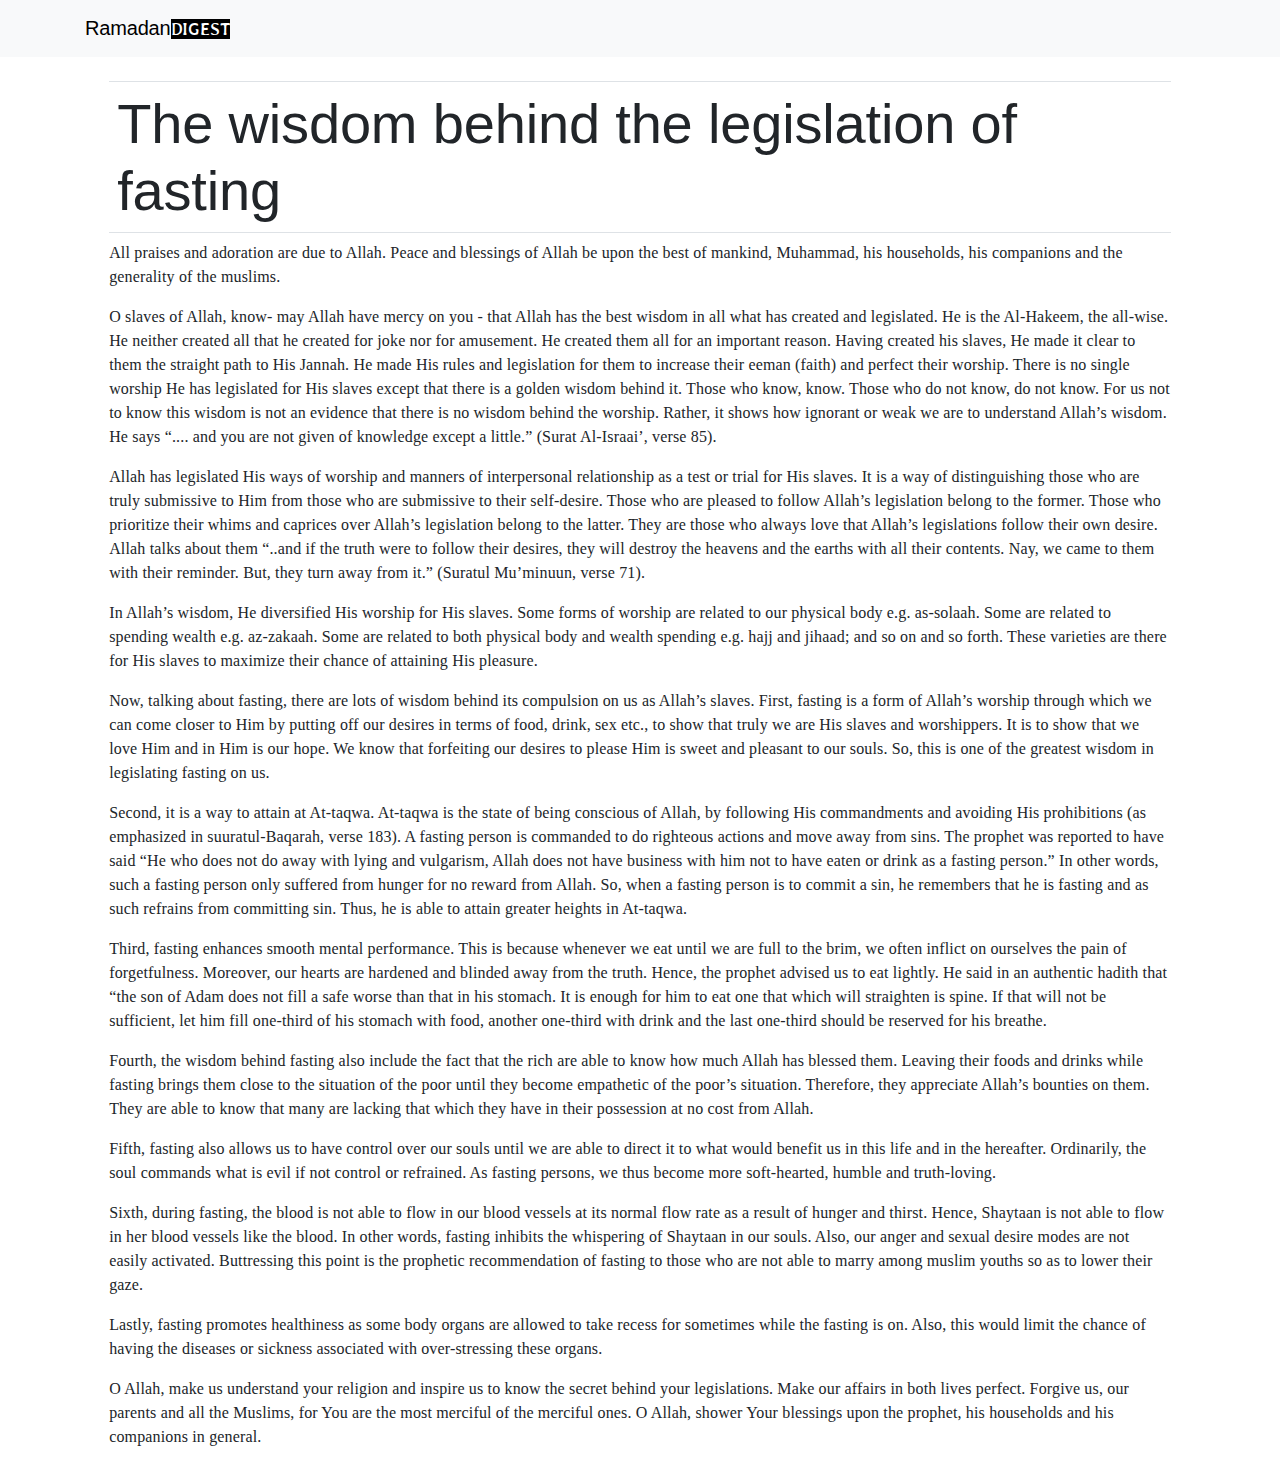
==== 01/01.html @ 985cc376 "first but robust commit" ====
<!doctype html>
<html lang="en">

<head>
  <!-- Required meta tags -->
  <meta charset="utf-8">
  <meta name="viewport" content="width=device-width, initial-scale=1, shrink-to-fit=no">

  <!-- Bootstrap CSS -->
  <link rel="stylesheet" href="https://stackpath.bootstrapcdn.com/bootstrap/4.3.1/css/bootstrap.min.css"
    integrity="sha384-ggOyR0iXCbMQv3Xipma34MD+dH/1fQ784/j6cY/iJTQUOhcWr7x9JvoRxT2MZw1T" crossorigin="anonymous">
  <!-- Custom CSS -->
  <link rel="stylesheet" href="../css/app.css">
  <link rel="stylesheet" href="01.css">

  <!-- Google Fonts -->
  <link href="https://fonts.googleapis.com/css?family=Stylish&display=swap" rel="stylesheet">

  <!-- Font Awesome -->
  <link rel="stylesheet" href="https://use.fontawesome.com/releases/v5.8.2/css/all.css"
    integrity="sha384-oS3vJWv+0UjzBfQzYUhtDYW+Pj2yciDJxpsK1OYPAYjqT085Qq/1cq5FLXAZQ7Ay" crossorigin="anonymous">

  <title>The wisdom behind the legislation of fasting</title>
</head>

<body>
  <nav class="mb-4 navbar navbar-expand-sm navbar-light bg-light">
    <div class="container">
      <a class="navbar-brand" href="#">Ramadan<span id="branded">Digest</span></a>
    </div>
  </nav>

  <div class="row">
    <div class="col-1"></div>
    <div class="col-10">
      <h1 class="display-3 border border-left-0 border-right-0 p-2"> The wisdom behind the legislation of fasting</h1>
      <p> All praises and adoration are due to Allah. Peace and blessings of Allah be upon the best of mankind,
        Muhammad, his households, his companions and the generality of the muslims.</p>
      <p>O slaves of Allah, know- may Allah have mercy on you - that Allah has the best wisdom in all what has created
        and legislated. He is the Al-Hakeem, the all-wise. He neither created all that he created for joke nor for
        amusement. He created them all for an important reason. Having created his slaves, He made it clear to them the
        straight path to His Jannah. He made His rules and legislation for them to increase their eeman (faith) and
        perfect their worship. There is no single worship He has legislated for His slaves except that there is a golden
        wisdom behind it. Those who know, know. Those who do not know, do not know. For us not to know this wisdom is
        not an evidence that there is no wisdom behind the worship. Rather, it shows how ignorant or weak we are to
        understand Allah’s wisdom. He says “.... and you are not given of knowledge except a little.” (Surat Al-Israai’,
        verse 85).</p>
      <p>Allah has legislated His ways of worship and manners of interpersonal relationship as a test or trial for His
        slaves. It is a way of distinguishing those who are truly submissive to Him from those who are submissive to
        their self-desire. Those who are pleased to follow Allah’s legislation belong to the former. Those who
        prioritize their whims and caprices over Allah’s legislation belong to the latter. They are those who always
        love that Allah’s legislations follow their own desire. Allah talks about them “..and if the truth were to
        follow their desires, they will destroy the heavens and the earths with all their contents. Nay, we came to
        them with their reminder. But, they turn away from it.” (Suratul Mu’minuun, verse 71).</p>
      <p>In Allah’s wisdom, He diversified His worship for His slaves. Some forms of worship are related to our
        physical body e.g. as-solaah. Some are related to spending wealth e.g. az-zakaah. Some are related to both
        physical body and wealth spending e.g. hajj and jihaad; and so on and so forth. These varieties are there
        for His slaves to maximize their chance of attaining His pleasure.</p>
      <p>Now, talking about fasting, there are lots of wisdom behind its compulsion on us as Allah’s slaves. First,
        fasting is a form of Allah’s worship through which we can come closer to Him by putting off our desires in
        terms of food, drink, sex etc., to show that truly we are His slaves and worshippers. It is to show that we
        love Him and in Him is our hope. We know that forfeiting our desires to please Him is sweet and pleasant to
        our souls. So, this is one of the greatest wisdom in legislating fasting on us. </p>
      <p>Second, it is a way to attain at At-taqwa. At-taqwa is the state of being conscious of Allah, by following
        His commandments and avoiding His prohibitions (as emphasized in suuratul-Baqarah, verse 183). A fasting
        person is commanded to do righteous actions and move away from sins. The prophet was reported to have said
        “He who does not do away with lying and vulgarism, Allah does not have business with him not to have eaten
        or drink as a fasting person.” In other words, such a fasting person only suffered from hunger for no reward
        from Allah. So, when a fasting person is to commit a sin, he remembers that he is fasting and as such
        refrains from committing sin. Thus, he is able to attain greater heights in At-taqwa.</p>
      <p>Third, fasting enhances smooth mental performance. This is because whenever we eat until we are full to
        the brim, we often inflict on ourselves the pain of forgetfulness. Moreover, our hearts are hardened and
        blinded away from the truth. Hence, the prophet advised us to eat lightly. He said in an authentic hadith
        that “the son of Adam does not fill a safe worse than that in his stomach. It is enough for him to eat one
        that which will straighten is spine. If that will not be sufficient, let him fill one-third of his stomach
        with food, another one-third with drink and the last one-third should be reserved for his breathe.</p>
        <p>Fourth, the wisdom behind fasting also include the fact that the rich are able to know how much Allah has
          blessed them. Leaving their foods and drinks while fasting brings them close to the situation of the poor
          until they become empathetic of the poor’s situation. Therefore, they appreciate Allah’s bounties on them.
          They are able to know that many are lacking that which they have in their possession at no cost from Allah.
        </p>
        <p>Fifth, fasting also allows us to have control over our souls until we are able to direct it to what would
          benefit us in this life and in the hereafter. Ordinarily, the soul commands what is evil if not control or
          refrained. As fasting persons, we thus become more soft-hearted, humble and truth-loving.</p>
        <p>Sixth, during fasting, the blood is not able to flow in our blood vessels at its normal flow rate as a result
          of hunger and thirst. Hence, Shaytaan is not able to flow in her blood vessels like the blood. In other words,
          fasting inhibits the whispering of Shaytaan in our souls. Also, our anger and sexual desire modes are not
          easily activated. Buttressing this point is the prophetic recommendation of fasting to those who are not able
          to marry among muslim youths so as to lower their gaze.</p>
        <p>Lastly, fasting promotes healthiness as some body organs are allowed to take recess for sometimes while the
          fasting is on. Also, this would limit the chance of having the diseases or sickness associated with
          over-stressing these organs.</p>
        <p>O Allah, make us understand your religion and inspire us to know the secret behind your legislations. Make
          our affairs in both lives perfect. Forgive us, our parents and all the Muslims, for You are the most merciful
          of the merciful ones. O Allah, shower Your blessings upon the prophet, his households and his companions in
          general.</p>
    </div>
    <div class="col-1"></div>
  </div>

  <!-- Optional JavaScript -->
  <!-- jQuery first, then Popper.js, then Bootstrap JS -->
  <script src="https://code.jquery.com/jquery-3.3.1.slim.min.js"
    integrity="sha384-q8i/X+965DzO0rT7abK41JStQIAqVgRVzpbzo5smXKp4YfRvH+8abtTE1Pi6jizo" crossorigin="anonymous">
  </script>
  <script src="https://cdnjs.cloudflare.com/ajax/libs/popper.js/1.14.7/umd/popper.min.js"
    integrity="sha384-UO2eT0CpHqdSJQ6hJty5KVphtPhzWj9WO1clHTMGa3JDZwrnQq4sF86dIHNDz0W1" crossorigin="anonymous">
  </script>
  <script src="https://stackpath.bootstrapcdn.com/bootstrap/4.3.1/js/bootstrap.min.js"
    integrity="sha384-JjSmVgyd0p3pXB1rRibZUAYoIIy6OrQ6VrjIEaFf/nJGzIxFDsf4x0xIM+B07jRM" crossorigin="anonymous">
  </script>
</body>

</html>
---- css/app.css ----
body {
  font-family: medium-content-sans-serif-font, "Lucida Grande", "Lucida Sans Unicode", "Lucida Sans", Geneva, Arial, sans-serif !important;
  letter-spacing: -.17px !important;
}

.display-4 {
  font-size: 2.5rem;
  font-weight: 700;
  letter-spacing: 0px;
}

@media (max-width:1000px) {
  .display-1 {
    font-size: 4rem;
  }
}

@media (max-width:800px) {
  .display-1 {
    font-size: 3rem;
  }
}

@media (max-width:600px) {
  .display-4 {
    font-size: 1.5rem;
    font-weight: 700;
    letter-spacing: 0px;
  }

  .display-1 {
    font-size: 2.5rem;
  }
}

@media (max-width:540px) {
  .display-4 {
    font-size: 1.5rem;
    font-weight: 700;
    letter-spacing: 0px;
  }

  .display-1 {
    font-size: 2rem;
  }
}

a {
  text-decoration: none;
  color: #000 !important;
  cursor: pointer;
  text-overflow: ellipsis;
}

a:hover {
  text-decoration: none;
}

#branded {
  background: #000;
  color: white;
  text-transform: uppercase;
  font-family: 'Stylish', sans-serif;
}

.textColorLighter {
  color: rgba(0, 0, 0, .15) !important;
  fill: rgba(0, 0, 0, .15) !important;
}
---- 01/01.css ----
body {
  font-family: medium-content-sans-serif-font, "Lucida Grande", "Lucida Sans Unicode", "Lucida Sans", Geneva, Arial, sans-serif !important;
  letter-spacing: -.17px !important;
}

.display-3 {
  font-size: 3.5rem;
}

p{
  font-family: medium-content-serif-font,Georgia,Cambria,"Times New Roman",Times,serif;
  letter-spacing: .01rem
}
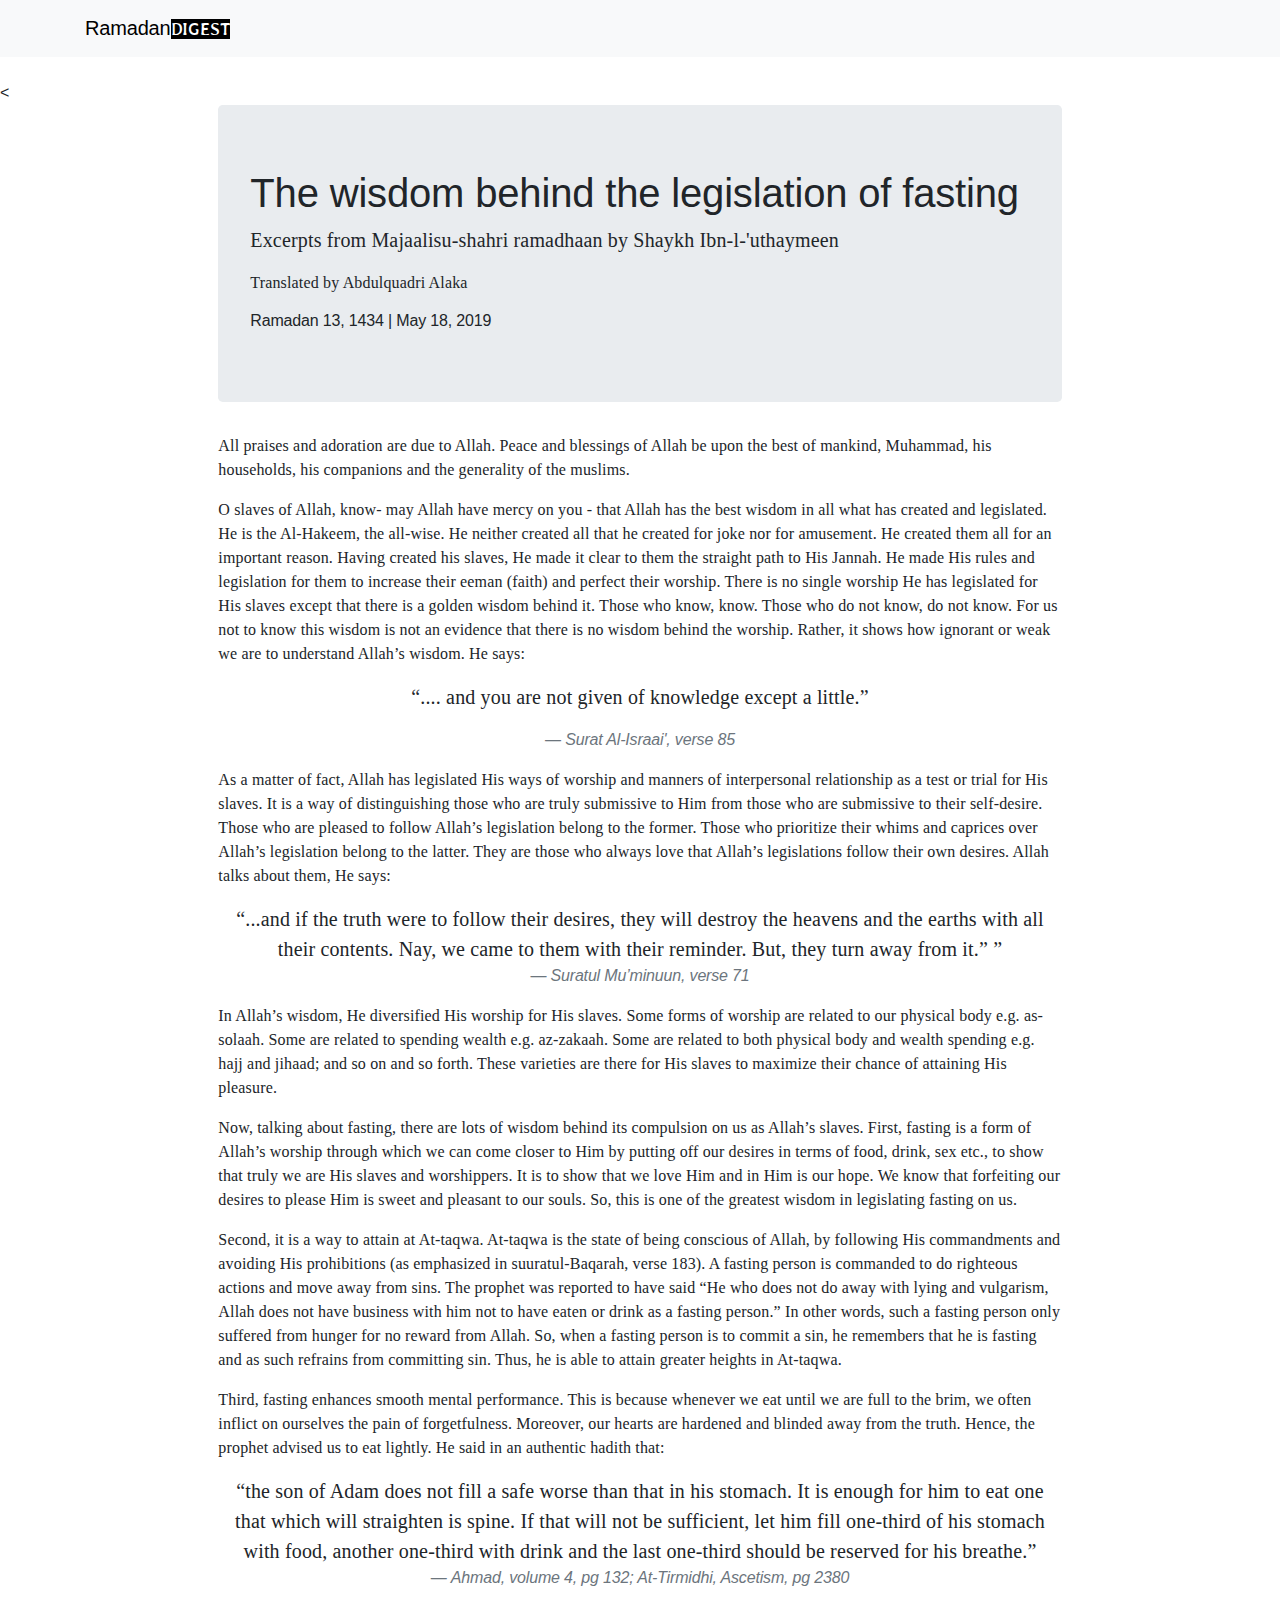
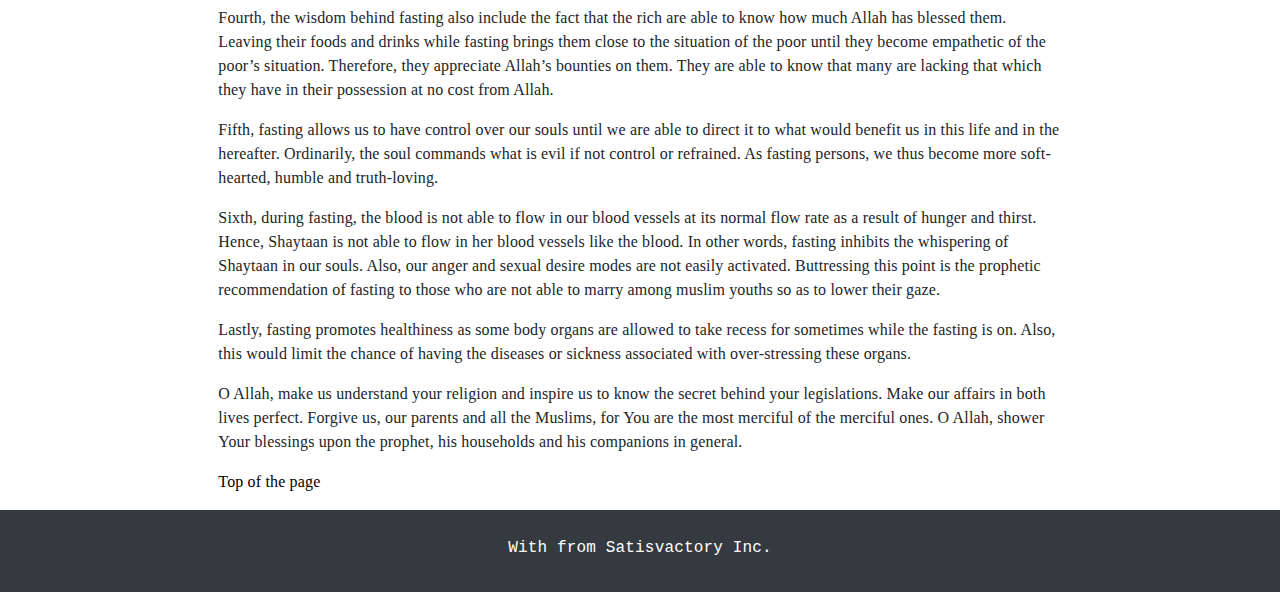
==== commit 9a6cee09: "Add styles to first article" ====
--- a/01/01.html
+++ b/01/01.html
@@ -26,60 +26,89 @@
 <body>
   <nav class="mb-4 navbar navbar-expand-sm navbar-light bg-light">
     <div class="container">
-      <a class="navbar-brand" href="#">Ramadan<span id="branded">Digest</span></a>
+      <a class="navbar-brand" href="../index.html">Ramadan<span id="branded">Digest</span></a>
     </div>
   </nav>
-
-  <div class="row">
-    <div class="col-1"></div>
-    <div class="col-10">
-      <h1 class="display-3 border border-left-0 border-right-0 p-2"> The wisdom behind the legislation of fasting</h1>
-      <p> All praises and adoration are due to Allah. Peace and blessings of Allah be upon the best of mankind,
-        Muhammad, his households, his companions and the generality of the muslims.</p>
-      <p>O slaves of Allah, know- may Allah have mercy on you - that Allah has the best wisdom in all what has created
-        and legislated. He is the Al-Hakeem, the all-wise. He neither created all that he created for joke nor for
-        amusement. He created them all for an important reason. Having created his slaves, He made it clear to them the
-        straight path to His Jannah. He made His rules and legislation for them to increase their eeman (faith) and
-        perfect their worship. There is no single worship He has legislated for His slaves except that there is a golden
-        wisdom behind it. Those who know, know. Those who do not know, do not know. For us not to know this wisdom is
-        not an evidence that there is no wisdom behind the worship. Rather, it shows how ignorant or weak we are to
-        understand Allah’s wisdom. He says “.... and you are not given of knowledge except a little.” (Surat Al-Israai’,
-        verse 85).</p>
-      <p>Allah has legislated His ways of worship and manners of interpersonal relationship as a test or trial for His
-        slaves. It is a way of distinguishing those who are truly submissive to Him from those who are submissive to
-        their self-desire. Those who are pleased to follow Allah’s legislation belong to the former. Those who
-        prioritize their whims and caprices over Allah’s legislation belong to the latter. They are those who always
-        love that Allah’s legislations follow their own desire. Allah talks about them “..and if the truth were to
-        follow their desires, they will destroy the heavens and the earths with all their contents. Nay, we came to
-        them with their reminder. But, they turn away from it.” (Suratul Mu’minuun, verse 71).</p>
-      <p>In Allah’s wisdom, He diversified His worship for His slaves. Some forms of worship are related to our
-        physical body e.g. as-solaah. Some are related to spending wealth e.g. az-zakaah. Some are related to both
-        physical body and wealth spending e.g. hajj and jihaad; and so on and so forth. These varieties are there
-        for His slaves to maximize their chance of attaining His pleasure.</p>
-      <p>Now, talking about fasting, there are lots of wisdom behind its compulsion on us as Allah’s slaves. First,
-        fasting is a form of Allah’s worship through which we can come closer to Him by putting off our desires in
-        terms of food, drink, sex etc., to show that truly we are His slaves and worshippers. It is to show that we
-        love Him and in Him is our hope. We know that forfeiting our desires to please Him is sweet and pleasant to
-        our souls. So, this is one of the greatest wisdom in legislating fasting on us. </p>
-      <p>Second, it is a way to attain at At-taqwa. At-taqwa is the state of being conscious of Allah, by following
-        His commandments and avoiding His prohibitions (as emphasized in suuratul-Baqarah, verse 183). A fasting
-        person is commanded to do righteous actions and move away from sins. The prophet was reported to have said
-        “He who does not do away with lying and vulgarism, Allah does not have business with him not to have eaten
-        or drink as a fasting person.” In other words, such a fasting person only suffered from hunger for no reward
-        from Allah. So, when a fasting person is to commit a sin, he remembers that he is fasting and as such
-        refrains from committing sin. Thus, he is able to attain greater heights in At-taqwa.</p>
-      <p>Third, fasting enhances smooth mental performance. This is because whenever we eat until we are full to
-        the brim, we often inflict on ourselves the pain of forgetfulness. Moreover, our hearts are hardened and
-        blinded away from the truth. Hence, the prophet advised us to eat lightly. He said in an authentic hadith
-        that “the son of Adam does not fill a safe worse than that in his stomach. It is enough for him to eat one
-        that which will straighten is spine. If that will not be sufficient, let him fill one-third of his stomach
-        with food, another one-third with drink and the last one-third should be reserved for his breathe.</p>
+  <main>
+    < <div id="top" class="row">
+      <div class="col-1 col-md-2"></div>
+      <div class="col-10 col-md-8">
+        <div class="jumbotron">
+          <h1> The wisdom behind the legislation of fasting</h1>
+          <p class="lead">Excerpts from Majaalisu-shahri ramadhaan by Shaykh Ibn-l-'uthaymeen</p>
+          <p>Translated by Abdulquadri Alaka</p>
+          <h6>Ramadan 13, 1434 | May 18, 2019</h6>
+        </div>
+        <p> All praises and adoration are due to Allah. Peace and blessings of Allah be upon the best of mankind,
+          Muhammad, his households, his companions and the generality of the muslims.</p>
+        <p>O slaves of Allah, know- may Allah have mercy on you - that Allah has the best wisdom in all what has created
+          and legislated. He is the Al-Hakeem, the all-wise. He neither created all that he created for joke nor for
+          amusement. He created them all for an important reason. Having created his slaves, He made it clear to them
+          the
+          straight path to His Jannah. He made His rules and legislation for them to increase their eeman (faith) and
+          perfect their worship. There is no single worship He has legislated for His slaves except that there is a
+          golden
+          wisdom behind it. Those who know, know. Those who do not know, do not know. For us not to know this wisdom is
+          not an evidence that there is no wisdom behind the worship. Rather, it shows how ignorant or weak we are to
+          understand Allah’s wisdom. He says:
+          <blockquote class="blockquote text-center">
+            <p><q>.... and you are not given of knowledge except a little.</q></p>
+            <footer class="blockquote-footer"><cite title="Source Title">Surat Al-Israai', verse 85</cite></footer>
+          </blockquote>
+        </p>
+        <p>As a matter of fact, Allah has legislated His ways of worship and manners of interpersonal relationship as a
+          test or trial for His slaves. It is a way of distinguishing those who are truly submissive to Him from those
+          who
+          are submissive to their self-desire. Those who are pleased to follow Allah’s legislation belong to the former.
+          Those who
+          prioritize their whims and caprices over Allah’s legislation belong to the latter. They are those who always
+          love that Allah’s legislations follow their own desires. Allah talks about them, He says:
+          <blockquote class="blockquote text-center">
+            <p class="mb-0"><q>...and if the truth were to
+                follow their desires, they will destroy the heavens and the earths with all their contents. Nay, we came
+                to
+                them with their reminder. But, they turn away from it.” </q>
+            </p>
+            <footer class="blockquote-footer"><cite title="Source Title">Suratul Mu’minuun, verse 71</cite></footer>
+        </p>
+        </blockquote>
+        <p>In Allah’s wisdom, He diversified His worship for His slaves. Some forms of worship are related to our
+          physical body e.g. as-solaah. Some are related to spending wealth e.g. az-zakaah. Some are related to both
+          physical body and wealth spending e.g. hajj and jihaad; and so on and so forth. These varieties are there
+          for His slaves to maximize their chance of attaining His pleasure.</p>
+        <p>Now, talking about fasting, there are lots of wisdom behind its compulsion on us as Allah’s slaves. First,
+          fasting is a form of Allah’s worship through which we can come closer to Him by putting off our desires in
+          terms of food, drink, sex etc., to show that truly we are His slaves and worshippers. It is to show that we
+          love Him and in Him is our hope. We know that forfeiting our desires to please Him is sweet and pleasant to
+          our souls. So, this is one of the greatest wisdom in legislating fasting on us. </p>
+        <p>Second, it is a way to attain at At-taqwa. At-taqwa is the state of being conscious of Allah, by following
+          His commandments and avoiding His prohibitions (as emphasized in suuratul-Baqarah, verse 183). A fasting
+          person is commanded to do righteous actions and move away from sins. The prophet was reported to have said
+          “He who does not do away with lying and vulgarism, Allah does not have business with him not to have eaten
+          or drink as a fasting person.” In other words, such a fasting person only suffered from hunger for no reward
+          from Allah. So, when a fasting person is to commit a sin, he remembers that he is fasting and as such
+          refrains from committing sin. Thus, he is able to attain greater heights in At-taqwa.</p>
+        <p>Third, fasting enhances smooth mental performance. This is because whenever we eat until we are full to
+          the brim, we often inflict on ourselves the pain of forgetfulness. Moreover, our hearts are hardened and
+          blinded away from the truth. Hence, the prophet advised us to eat lightly. He said in an authentic hadith
+          that:
+          <blockquote class="blockquote text-center">
+            <p class="mb-0"><q>the son of Adam does not fill a safe worse than that in his stomach. It is enough for him
+                to eat
+                one that which will straighten is spine. If that will not be sufficient, let him fill one-third of his
+                stomach
+                with food, another one-third with drink and the last one-third should be reserved for his breathe.</q>
+            </p>
+            <footer class="blockquote-footer"><cite title="Source Title">Ahmad, volume 4, pg 132; At-Tirmidhi, Ascetism,
+                pg 2380 </cite></footer>
+          </blockquote>
+        </p>
         <p>Fourth, the wisdom behind fasting also include the fact that the rich are able to know how much Allah has
           blessed them. Leaving their foods and drinks while fasting brings them close to the situation of the poor
           until they become empathetic of the poor’s situation. Therefore, they appreciate Allah’s bounties on them.
           They are able to know that many are lacking that which they have in their possession at no cost from Allah.
         </p>
-        <p>Fifth, fasting also allows us to have control over our souls until we are able to direct it to what would
+        <p>Fifth, fasting allows us to have control over our souls until we are able to direct it to what would
           benefit us in this life and in the hereafter. Ordinarily, the soul commands what is evil if not control or
           refrained. As fasting persons, we thus become more soft-hearted, humble and truth-loving.</p>
         <p>Sixth, during fasting, the blood is not able to flow in our blood vessels at its normal flow rate as a result
@@ -94,10 +123,16 @@
           our affairs in both lives perfect. Forgive us, our parents and all the Muslims, for You are the most merciful
           of the merciful ones. O Allah, shower Your blessings upon the prophet, his households and his companions in
           general.</p>
+        <p><i class="fa fa-arrow-up" aria-hidden="true"></i> <a href="#top">Top of the page</a></p>
+      </div>
+      <div class="col-1 col-md-2"></div>
+      </div>
+  </main>
+  <footer class="text-white text-center bg-dark footer mt-auto py-3">
+    <div class="container">
+      <p id="footer">With <i class="fas fa-heart"></i> from Satisvactory Inc. <i class="fas fa-registered    "></i></p>
     </div>
-    <div class="col-1"></div>
-  </div>
-
+  </footer>
   <!-- Optional JavaScript -->
   <!-- jQuery first, then Popper.js, then Bootstrap JS -->
   <script src="https://code.jquery.com/jquery-3.3.1.slim.min.js"
--- a/01/01.css
+++ b/01/01.css
@@ -12,3 +12,11 @@
   letter-spacing: .01rem
 }
 
+#footer {
+  margin-top: 10px;
+  font-family: monospace;
+  font-size: 1rem;
+}
+.fa-heart {
+  color: pink;
+}
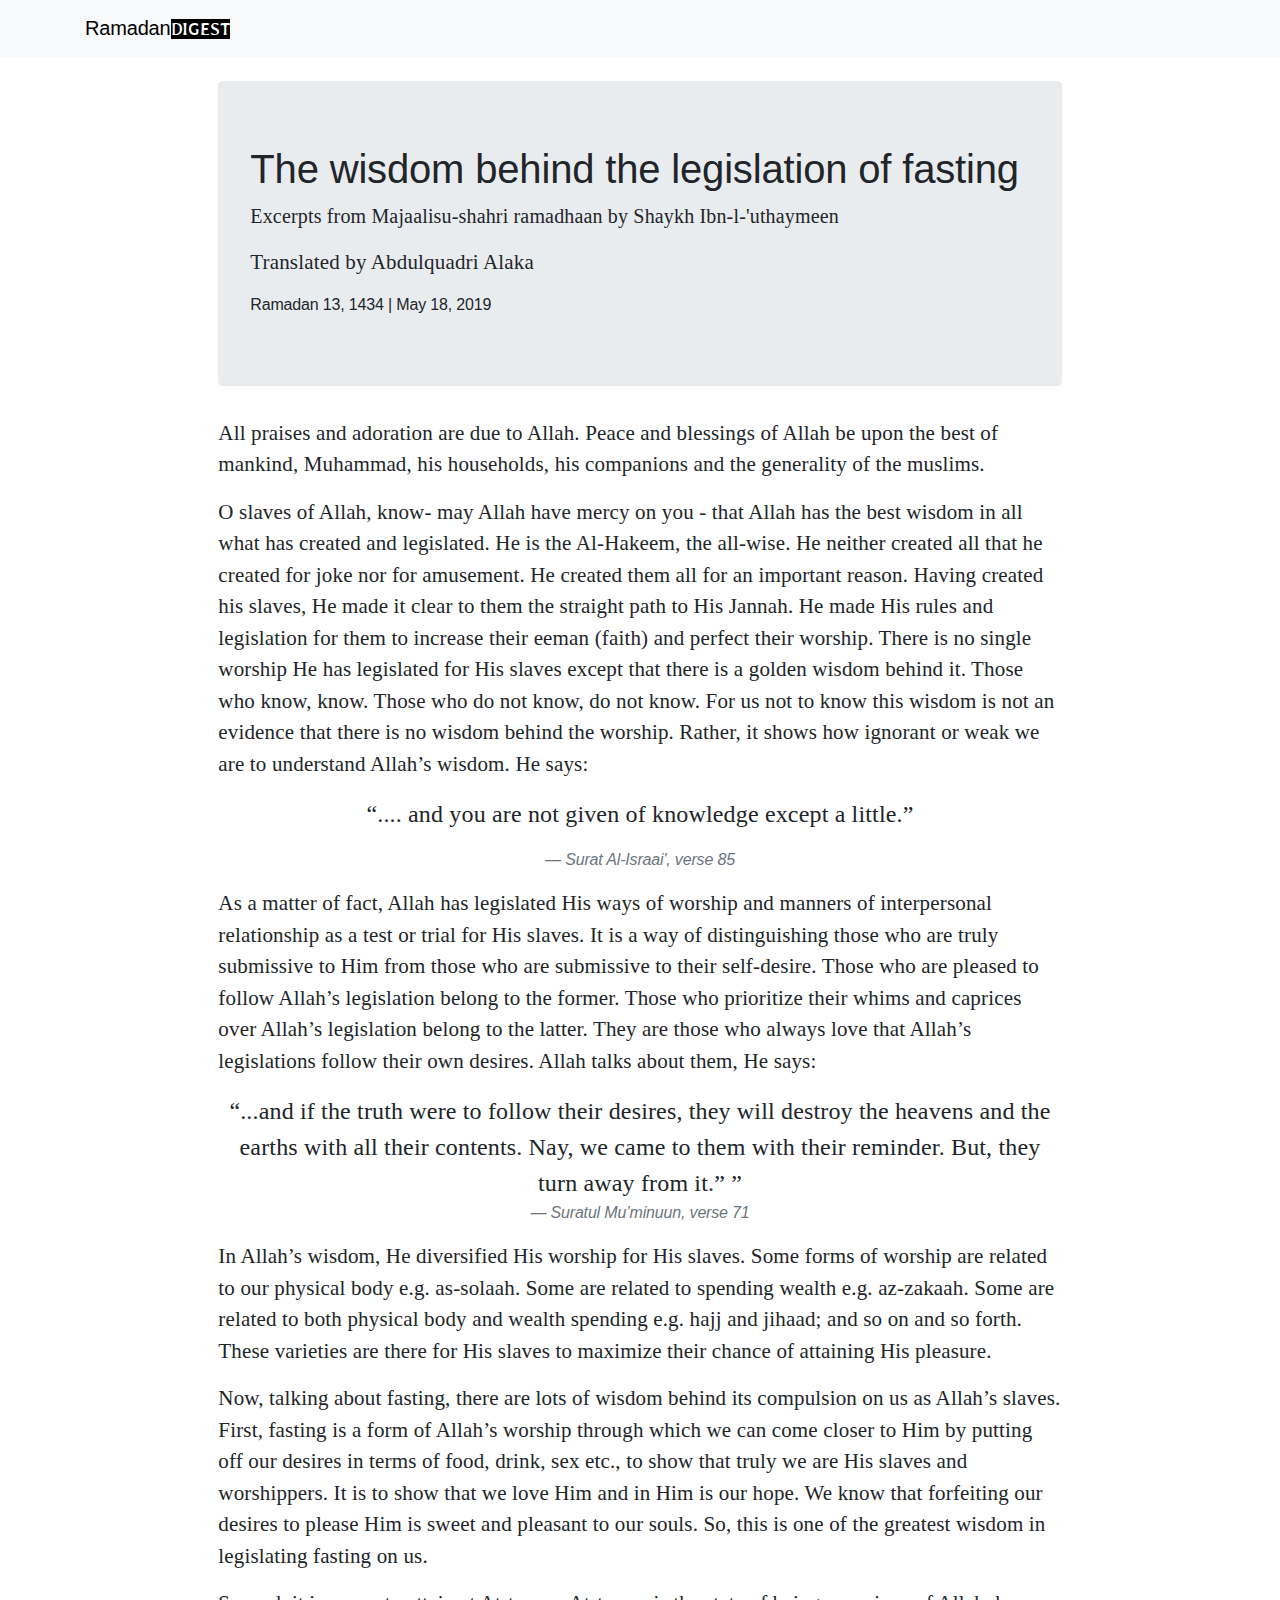
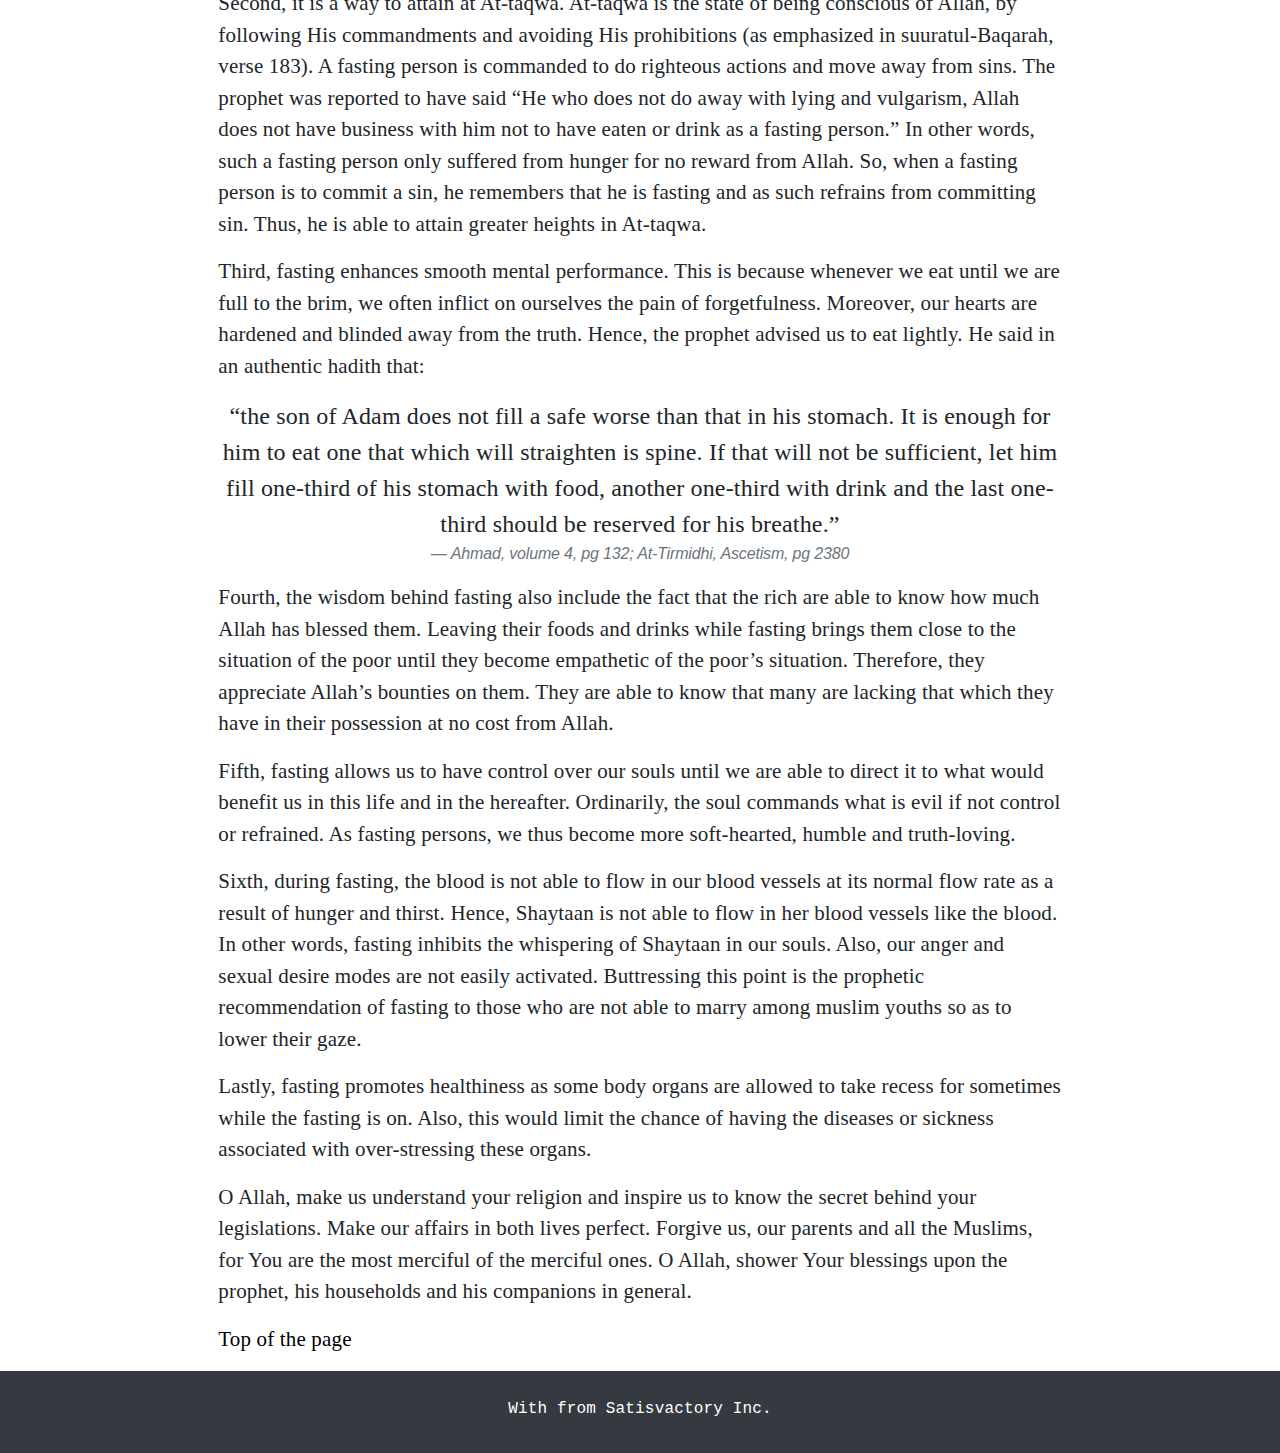
==== commit 547c7337: "remove typo error in home page" ====
--- a/01/01.html
+++ b/01/01.html
@@ -30,7 +30,7 @@
     </div>
   </nav>
   <main>
-    < <div id="top" class="row">
+   <div id="top" class="row">
       <div class="col-1 col-md-2"></div>
       <div class="col-10 col-md-8">
         <div class="jumbotron">
--- a/01/01.css
+++ b/01/01.css
@@ -9,7 +9,12 @@
 
 p{
   font-family: medium-content-serif-font,Georgia,Cambria,"Times New Roman",Times,serif;
-  letter-spacing: .01rem
+  letter-spacing: .01rem;
+  font-size: 21px;
+}
+
+p q {
+  font-size: 24px;
 }
 
 #footer {
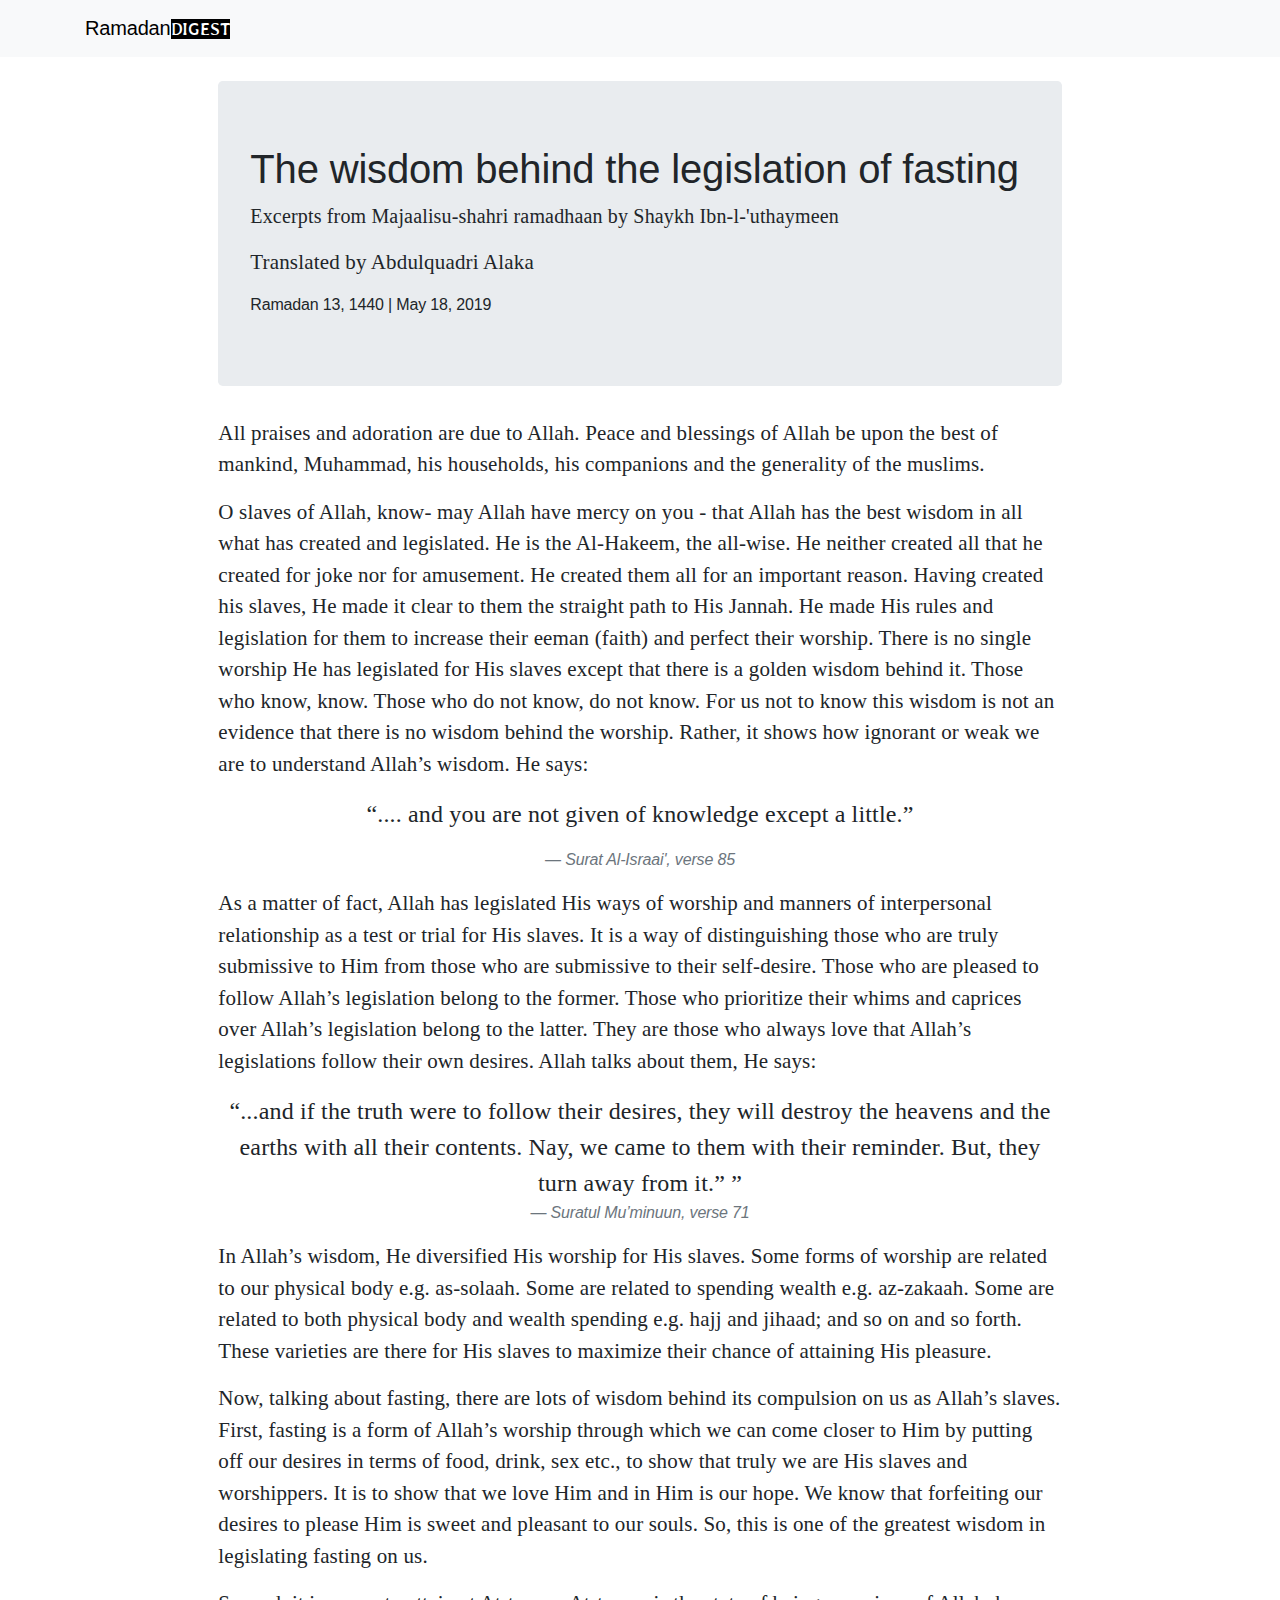
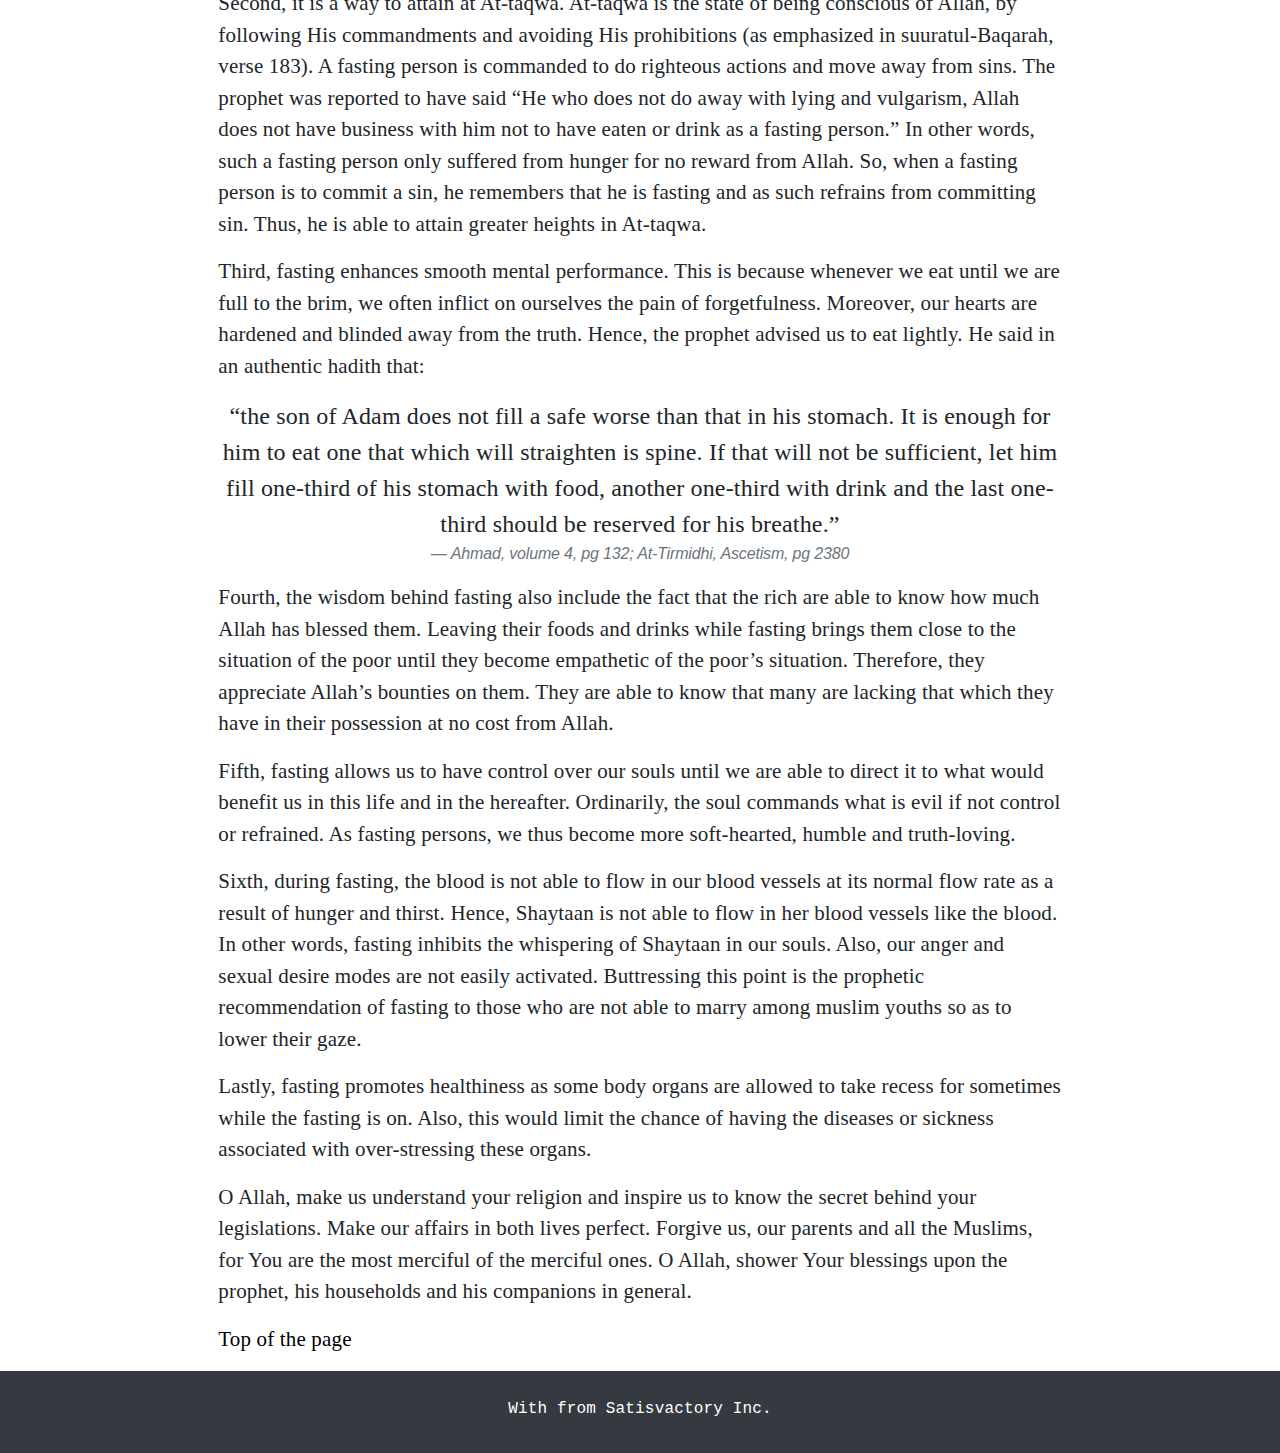
==== commit cf3f4b1b: "adjust hijrah  date" ====
--- a/01/01.html
+++ b/01/01.html
@@ -11,7 +11,7 @@
     integrity="sha384-ggOyR0iXCbMQv3Xipma34MD+dH/1fQ784/j6cY/iJTQUOhcWr7x9JvoRxT2MZw1T" crossorigin="anonymous">
   <!-- Custom CSS -->
   <link rel="stylesheet" href="../css/app.css">
-  <link rel="stylesheet" href="01.css">
+  <link rel="stylesheet" href="../css/content.css">
 
   <!-- Google Fonts -->
   <link href="https://fonts.googleapis.com/css?family=Stylish&display=swap" rel="stylesheet">
@@ -37,7 +37,7 @@
           <h1> The wisdom behind the legislation of fasting</h1>
           <p class="lead">Excerpts from Majaalisu-shahri ramadhaan by Shaykh Ibn-l-'uthaymeen</p>
           <p>Translated by Abdulquadri Alaka</p>
-          <h6>Ramadan 13, 1434 | May 18, 2019</h6>
+          <h6>Ramadan 13, 1440 | May 18, 2019</h6>
         </div>
         <p> All praises and adoration are due to Allah. Peace and blessings of Allah be upon the best of mankind,
           Muhammad, his households, his companions and the generality of the muslims.</p>
--- a/css/content.css
+++ b/css/content.css
@@ -0,0 +1,27 @@
+body {
+  font-family: medium-content-sans-serif-font, "Lucida Grande", "Lucida Sans Unicode", "Lucida Sans", Geneva, Arial, sans-serif !important;
+  letter-spacing: -.17px !important;
+}
+
+.display-3 {
+  font-size: 3.5rem;
+}
+
+p{
+  font-family: medium-content-serif-font,Georgia,Cambria,"Times New Roman",Times,serif;
+  letter-spacing: .01rem;
+  font-size: 21px;
+}
+
+p q {
+  font-size: 24px;
+}
+
+#footer {
+  margin-top: 10px;
+  font-family: monospace;
+  font-size: 1rem;
+}
+.fa-heart {
+  color: pink;
+}
